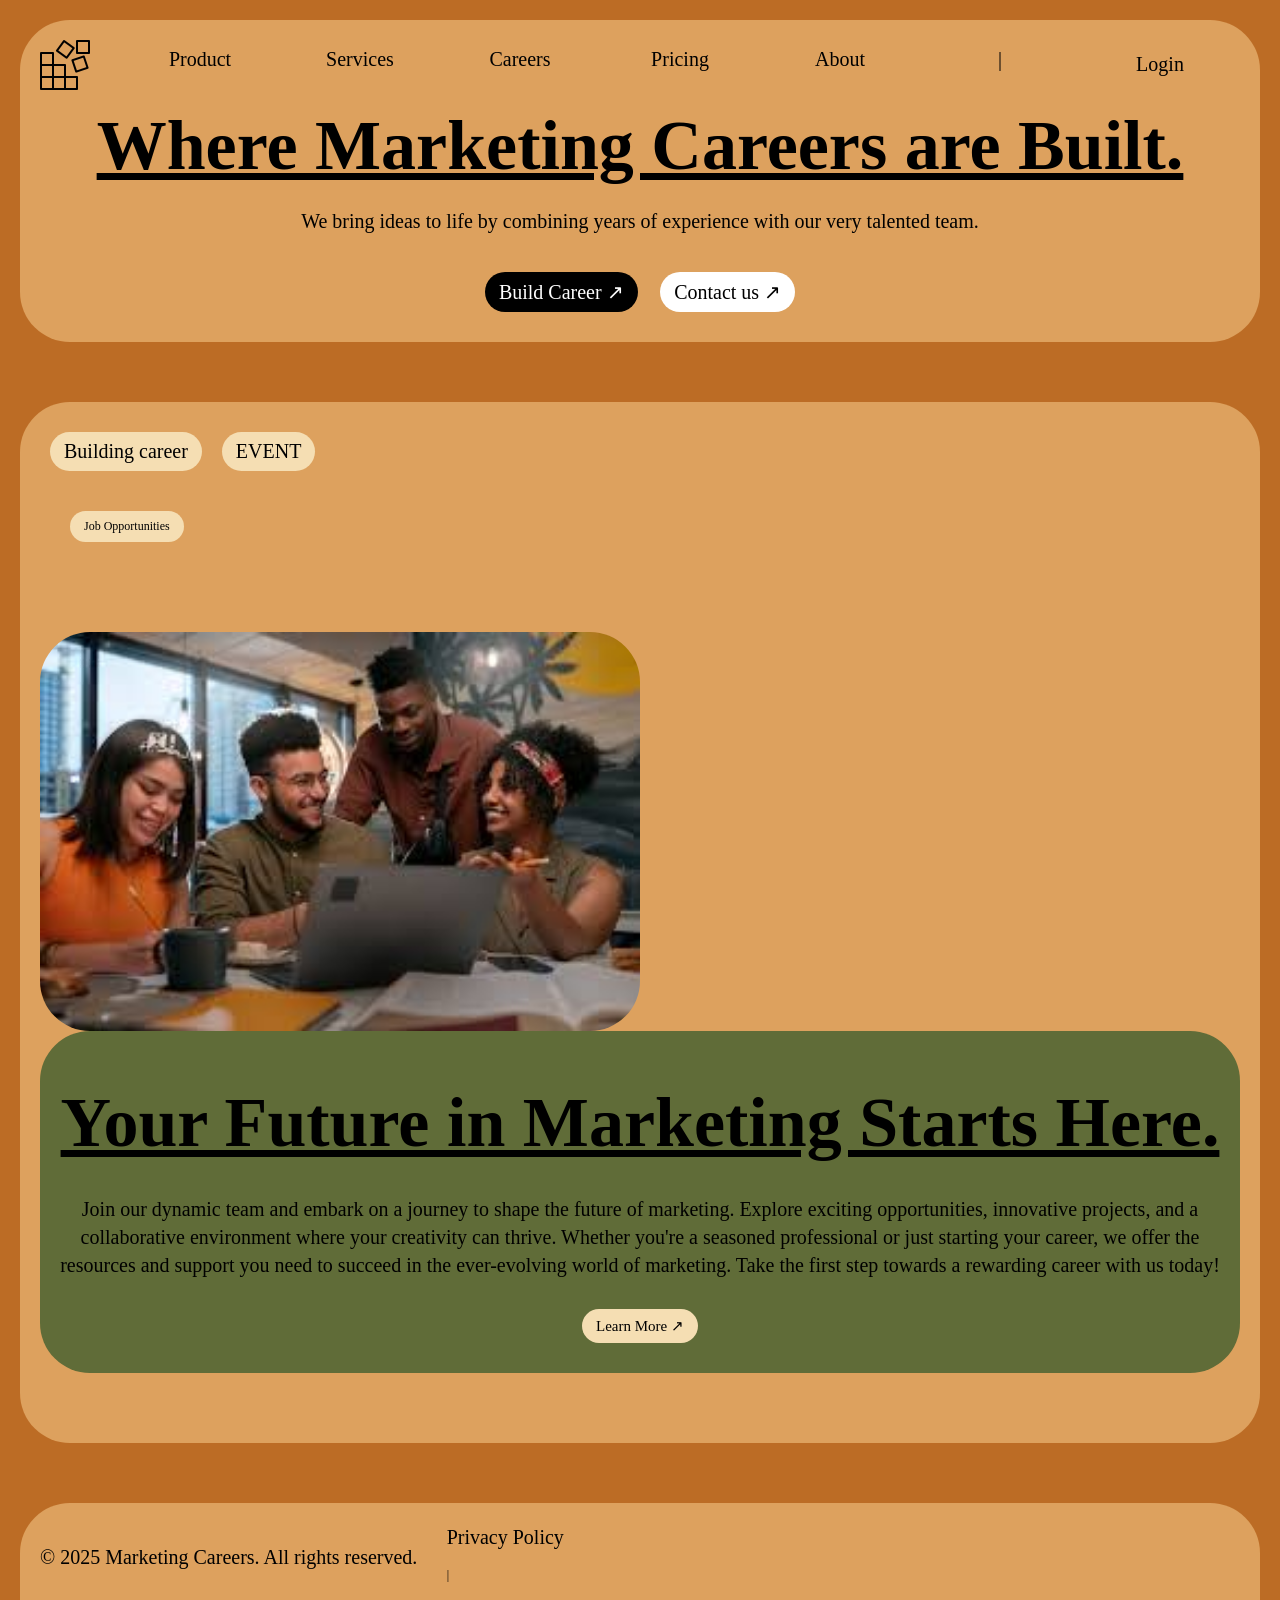
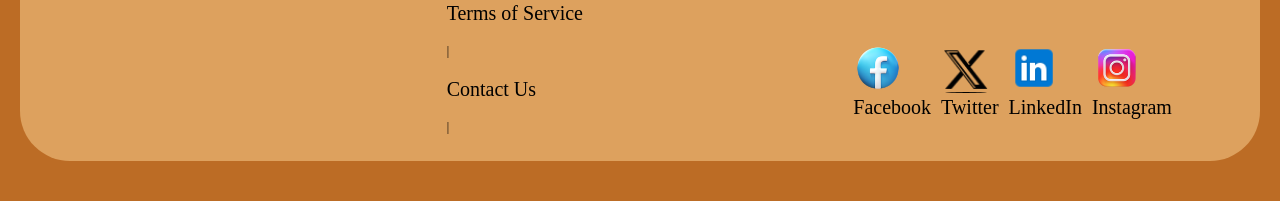
==== htmlv3/index.html @ 9b7bb4f5 "name change" ====
<!DOCTYPE html>
<html lang="en">
<head>
    <meta charset="UTF-8">
    <meta name="viewport" content="width-device-width, initial-scale=1.0">
    <title>Webpage Replica v3 </title>
    <link rel="stylesheet" href="webver3.css">
    <!-- <script src="replica_script.js"></script> -->
</head>

<body>
    <header>
        <div class="logo">
            <img src="logo.png" alt="Company Logo" >
        </div>
        <nav class="sidebar">
            <ol class="ol-links"  style="list-style-type:none;" class="">
                <!--the # is a placeholder link for now -->
                <li><a href="#"> Product </a></li>
                <li><a href="#"> Services </a></li>
                <li><a href="#"> Careers </a></li>
                <li><a href="#"> Pricing </a></li>
                <li><a href="#"> About </a></li>|
                <li style="padding:5px"><a href="#"> Login </a></li>    
                
            </ol>
        </nav>
        <h1 class="h1-style">  Where Marketing Careers are Built. </h1>
        <p> We bring ideas to life by combining years of experience with our very talented team. </p>
        <button class="black-button"><a href="#" class="link-white" > Build Career ↗ </a></button>
        <button class="white-button"><a href="#" class="link-black"> Contact us ↗ </a></button>
    </header>

    <section class="background-img-section">
        <div class="button-container">
            <button class="left_button"><a href="#">
                Building  career 
                <button><span><a href="#"> EVENT </a></span></button>
                </a></button>
            <div id="div1">
                <button> Job Opportunities </button>
                
            </div>
        </div>
        <article> 
            <img src="marketingteam.png" alt="Marketing Team Image" class="marketing-team-image">
        </article>
        <div class="text-container">
            <h2 class="h2-style"> Your Future in Marketing Starts Here. </h2>
            <p class="p-style">  Join our dynamic team and embark on a journey to shape the future of marketing. Explore exciting opportunities, innovative projects, and a collaborative environment where your creativity can thrive. Whether you're a seasoned professional or just starting your career, we offer the resources and support you need to succeed in the ever-evolving world of marketing. Take the first step towards a rewarding career with us today!  </p>
            <button class="learn-more-button"><a href="#" class="link-white"> Learn More ↗ </a></button>

        </div>
    </section>
    
    <footer class="footer-background">
        <div class="footer-text">
            <p> © 2025 Marketing Careers. All rights reserved. </p>
        </div>
        <div class="footer-links">
            <a href="#"> Privacy Policy </a>    | <br>
            <a href="#"> Terms of Service </a>  | <br>
            <a href="#"> Contact Us </a>        | <br>
        </div>

        <div class="social-media">
            <a href="#"><img src="Facebook.png"> Facebook </a> 
            <a href="#"><img src="twitter.png"> Twitter </a> 
            <a href="#"><img src="linkedin.png"> LinkedIn </a> 
            <a href="#"><img src="Instagram.png"> Instagram </a>
        </div>
        
        <!---
        <div class="footer-logo">
            <img src="logo.png" alt="Company Logo">    
        </div>
        -->
        
    </footer>

</body>
</html>
---- htmlv3/webver3.css ----
*{
    box-sizing: border-box;
    font-family: 'Times New Roman', Times, serif;
    /* font-family: Arial, Helvetica, sans-serif */
    font-size: 20px;
    
}

/* =========================
    GLOBAL / BODY
   ========================= */

body {
    margin: 0;
    padding: 0;
    background-color: #BC6C25;
    color: black;
    line-height : 1.4em;
    /* FIXED: removed duplicate font-family */
    font-family: Arial, Helvetica, sans-serif;
    /* FIXED: grid now actually does something */
    display: grid;
    grid-template-rows: auto auto 1fr auto;
    gap: 20px;
    
}

/* =========================
    HEADER
   ========================= */

header {
    padding: 30px;
    text-align: center;
    font-size: 4.5rem;
    background-color: #DDA15E;
    border-radius: 50px;
    margin: 20px;
    z-index: 3;
    /*display : grid;
    gap: 15px;*/
}
.h1-style {
    font-size : 3.5rem;
    align-items: center;
    color: black;
    text-decoration: underline;
}


.logo {
    width: 800px;
    height: auto;
    display: grid;
    align-content: flex-start;
    margin-top : -10px;
    margin-left : -10px;
    z-index: 2;

}

/* =========================
    LINKS & BUTTONS
   ========================= */

a {
    text-decoration: none;
    color: black;
}

a:hover {
    color: #737f4d;
}

a:active {
    color: #2c92ce;
}

.link-white {
    color: white;
}

.link-black {
    color: black;
}

button {
    padding: 8px 14px;
    border-radius: 50px;
    border: none;
    cursor: pointer;
    font-size: 12px;
}

.black-button {
    background-color: black;
    color: white;
}

.white-button {
    background-color: white;
    color: black;
}
.black-button a:hover {
    color: white;
}

.white-button a :hover {
    color: black;
}
/* =========================
    NAVIGATION
   ========================= */

header > nav ol {
    margin-top: -45px  ;
    margin-left : 80px;
    padding: 0;
    display: grid;
    grid-template-columns: repeat(auto-fit, minmax(100px, 1fr));
    grid-gap: 20px;
    grid-auto-rows: minmax(30px, auto);

}

nav ol li {
    list-style: none;
    font-size: 15px;
    cursor: pointer;
}

/* =========================
    SECTIONS
   ========================= */
.backgroung-img-section {
    text-align : center ;
    width : 200px;
    height : auto ;
}

section {
    margin: 20px;
    padding: 20px;
    background-color: #DDA15E;
    border-radius: 50px;
    /* FIXED: grid for internal layout */
    display: grid;
    gap :50px;
    justify-content: center;
    
}

section button {
    background-color: wheat;
    margin : 10px
    
}
article {
    display: grid;
    place-content:right;
    margin-top : 10px ;
}
article img{
    width : 30% ;
    height : auto ;
    border-radius: 50px;
}

section>div>span>a {
    text-align : left ;
    font-size :15px;

}
.h2-style {
    font-size : 3.5em;
    align-items: center;
    color: black;
    text-decoration: underline;

}
.learn-more-button a {
    color : black;
    align-items: left;
    font-size : 15px;

}
.learn-more-button a:hover {
    color : white;
}

.marketing-team-image {
    width : 50% ;
    height : auto ;
    border-radius: 50px;
}

.text-container{
    margin-top : -50px;
    margin-bottom : 50px;
    text-align : center ;
    background-color: #606C38;
    border-radius: 50px;
    padding : 20px;
}


/* FIXED: proper flex usage instead of inherit */
#div1 {
    display: flex;
    border-radius: 50px;
    padding: 20px;
}

/* =========================
    LIST LINK EFFECTS
   ========================= */

/* FIXED: removed illegal nested CSS */
.ol-links a:visited {
    color: black;
}

.ol-links li:hover {
    background-color: #737f4d;
    color: black;
}

/* =========================
    FOOTER (GRID DONE RIGHT)
   ========================= */

footer {
    background-color: #DDA15E;
    border-radius: 50px;
    margin: 20px;
    padding: 20px;
    /* FIXED: proper grid usage */
    display: grid;
    grid-template-columns: 1fr 1fr 1fr;
    gap: 20px;
    font-size: 15px;
}

.footer-text {
    font-size: 10px;
}

/* FIXED: flex instead of floats */
.footer-links {
    display: flex;
    flex-direction: column;
    gap: 10px;
    font-size: 12px;
}

.footer-links a {
    color: black;
}

.footer-links a:hover {
    text-decoration: underline;
    color : rgb(18, 32, 1);
    background-color:#737f4d ;
}

/* =========================
    SOCIAL MEDIA
   ========================= */

.social-media {
    display: flex;
    gap: 10px;
    justify-content :last baseline;
    margin-right : -200px;
    margin-top: 120px;
    font-size: 10px;
    text-align: right;
}

.social-media img {
    display: grid;
    grid-template-rows:auto ;
    width: 50px;
    height: auto;
    text-align: right;
    margin-right: auto;

}

/* =========================
    SIDEBAR (RESPONSIVE)
   ========================= */

@media (max-width: 1200px) {
    body{
        line-height: 1.3em;


    }
    .sidebar {
        position: fixed;
        top: 0;
        left: 0;
        width: 200px;
        height: 100%;
        background-color: #545e31;
        padding-top: 15px;

        font-size: 15px;
        color: white;

        /* FIXED: flex for vertical layout */
        display: flex;
        flex-direction: column;
        gap: 10px;
        z-index: 1;
    }

    /* FIXED: removed illegal nesting */
    .sidebar a {
        color: black;
        padding: 10px;
    }
    .sidebar a:hover {
        background-color: #737f4d;
    }
    nav ol {
        list-style-type:disc; ;
        margin-left: 20px;
        padding: 20;
        flex-direction: column;
        gap: 20px;
    }

    footer {
        grid-template-columns: 1fr 1fr;
    }

}

/* =========================
RESPONSIVE BUTTONS
   ========================= */

@media (max-width: 800px) {
    button {
        font-family: Georgia, 'Times New Roman', Times, serif;
        font-size: 10px;
        background-color: rgb(238, 238, 238);
    }
}
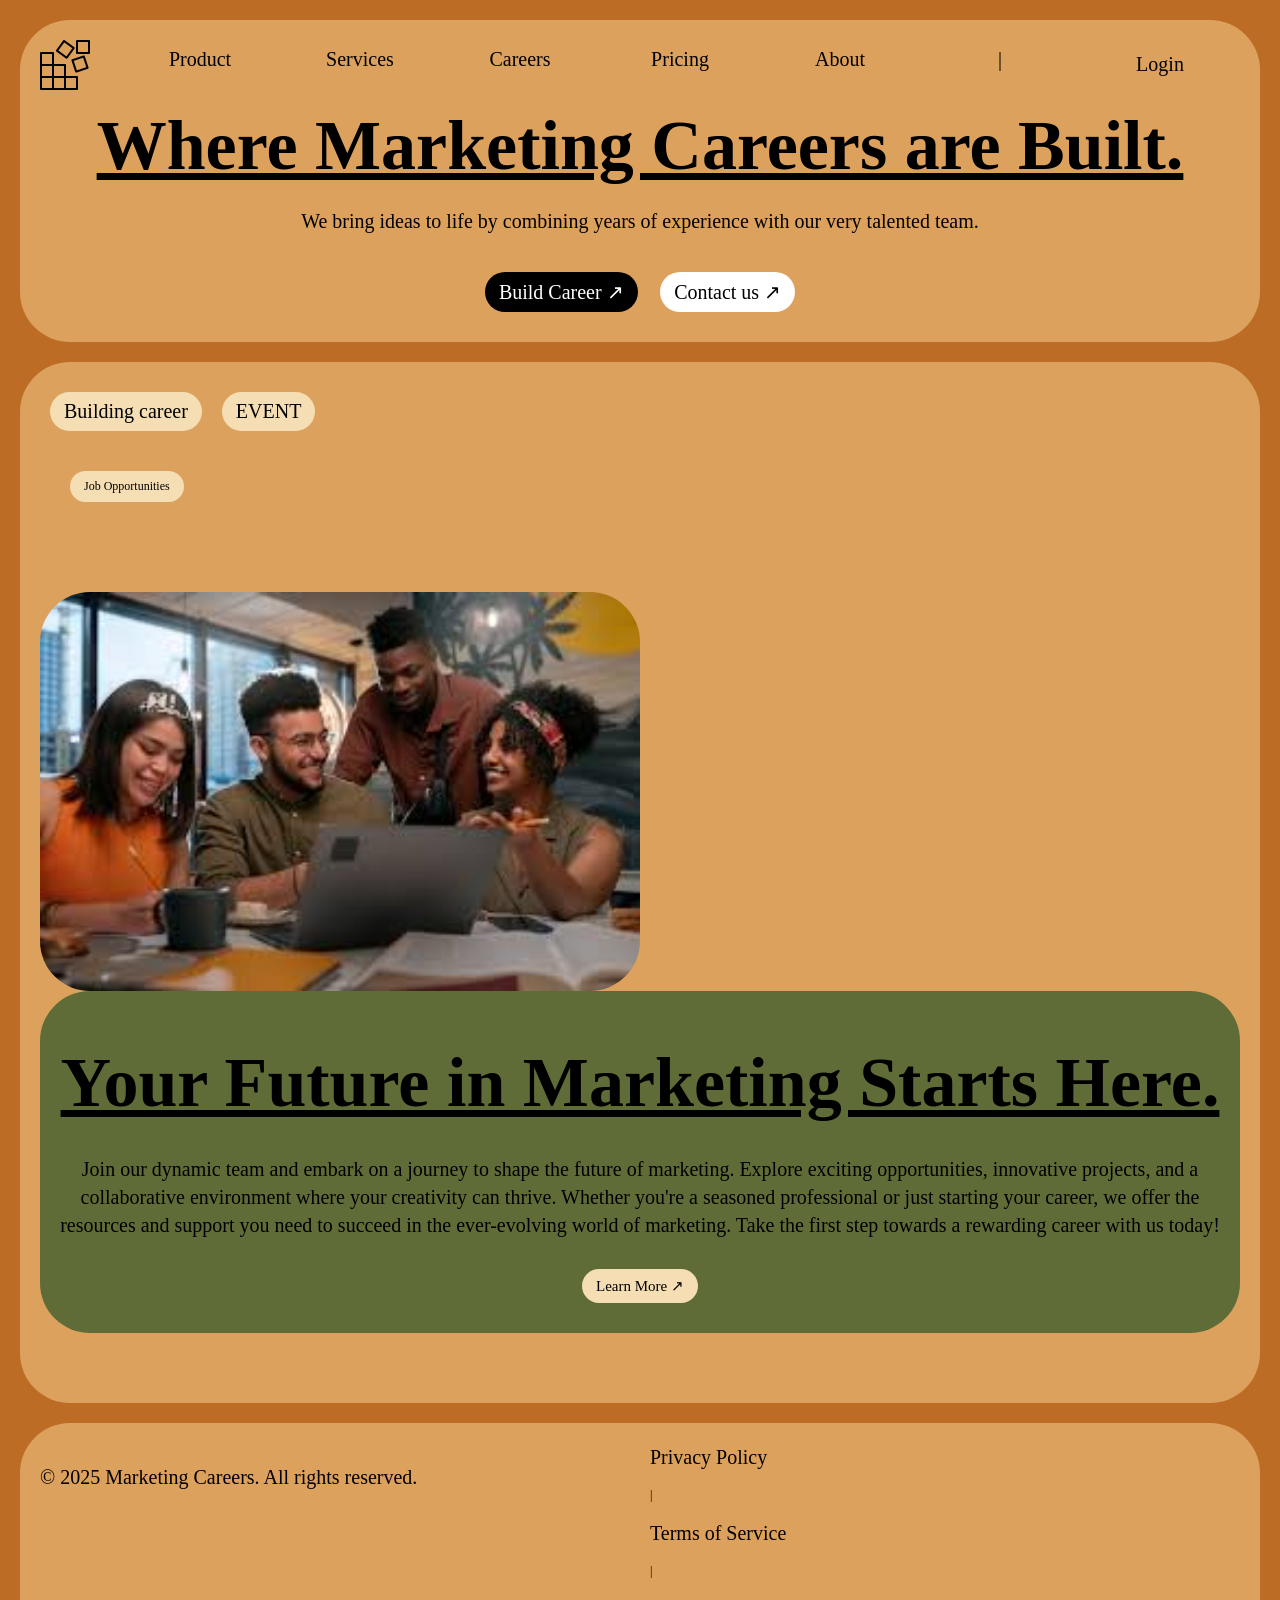
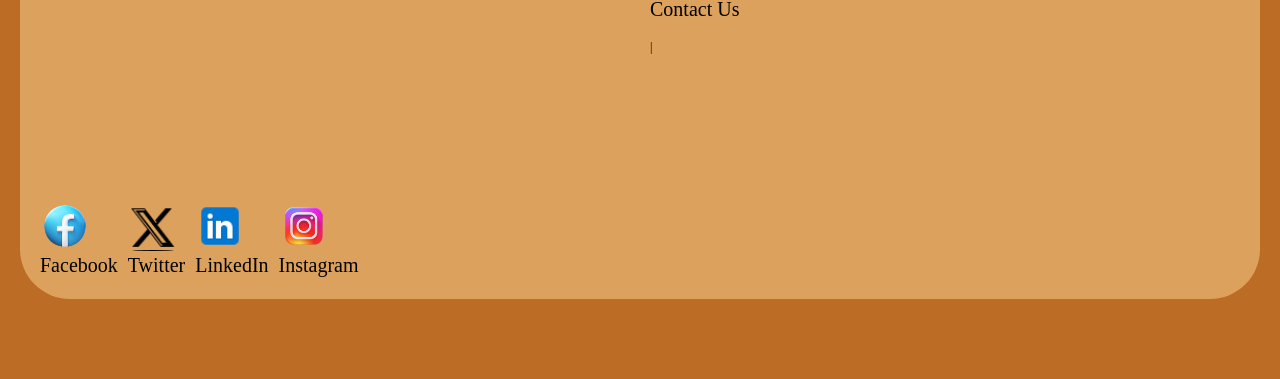
==== commit df964268: "sidebar, still needs adjusting" ====
--- a/htmlv3/index.html
+++ b/htmlv3/index.html
@@ -9,6 +9,8 @@
 </head>
 
 <body>
+    <div class="main-container"> 
+    
     <header>
         <div class="logo">
             <img src="logo.png" alt="Company Logo" >
@@ -30,7 +32,6 @@
         <button class="black-button"><a href="#" class="link-white" > Build Career ↗ </a></button>
         <button class="white-button"><a href="#" class="link-black"> Contact us ↗ </a></button>
     </header>
-
     <section class="background-img-section">
         <div class="button-container">
             <button class="left_button"><a href="#">
@@ -49,7 +50,6 @@
             <h2 class="h2-style"> Your Future in Marketing Starts Here. </h2>
             <p class="p-style">  Join our dynamic team and embark on a journey to shape the future of marketing. Explore exciting opportunities, innovative projects, and a collaborative environment where your creativity can thrive. Whether you're a seasoned professional or just starting your career, we offer the resources and support you need to succeed in the ever-evolving world of marketing. Take the first step towards a rewarding career with us today!  </p>
             <button class="learn-more-button"><a href="#" class="link-white"> Learn More ↗ </a></button>
-
         </div>
     </section>
     
@@ -77,6 +77,6 @@
         -->
         
     </footer>
-
+</div> <!-- end of main container -->
 </body>
 </html>
--- a/htmlv3/webver3.css
+++ b/htmlv3/webver3.css
@@ -294,9 +294,32 @@
 @media (max-width: 1200px) {
     body{
         line-height: 1.3em;
-
-
-    }
+    }
+
+    .main-container{
+        width:80%;
+        margin: auto;
+        position: sticky;
+        z-index: 1;
+    }
+    .sidebar{
+        position: absolute;
+        width: 20%;
+        height: 100%;
+        background-color: #545e31;
+        padding-top: 15px;
+        font-size: 15px;
+        color: white;
+        top: 0;
+        /*display:  flex for vertical layout*/
+        display: flex;
+        flex-direction: column;
+        gap: 10px;
+        z-index: 0;
+    }
+    
+    }
+/*
     .sidebar {
         position: fixed;
         top: 0;
@@ -309,12 +332,13 @@
         font-size: 15px;
         color: white;
 
-        /* FIXED: flex for vertical layout */
+        /* FIXED: flex for vertical layout 
         display: flex;
         flex-direction: column;
         gap: 10px;
         z-index: 1;
     }
+    */
 
     /* FIXED: removed illegal nesting */
     .sidebar a {
@@ -336,7 +360,6 @@
         grid-template-columns: 1fr 1fr;
     }
 
-}
 
 /* =========================
 RESPONSIVE BUTTONS
